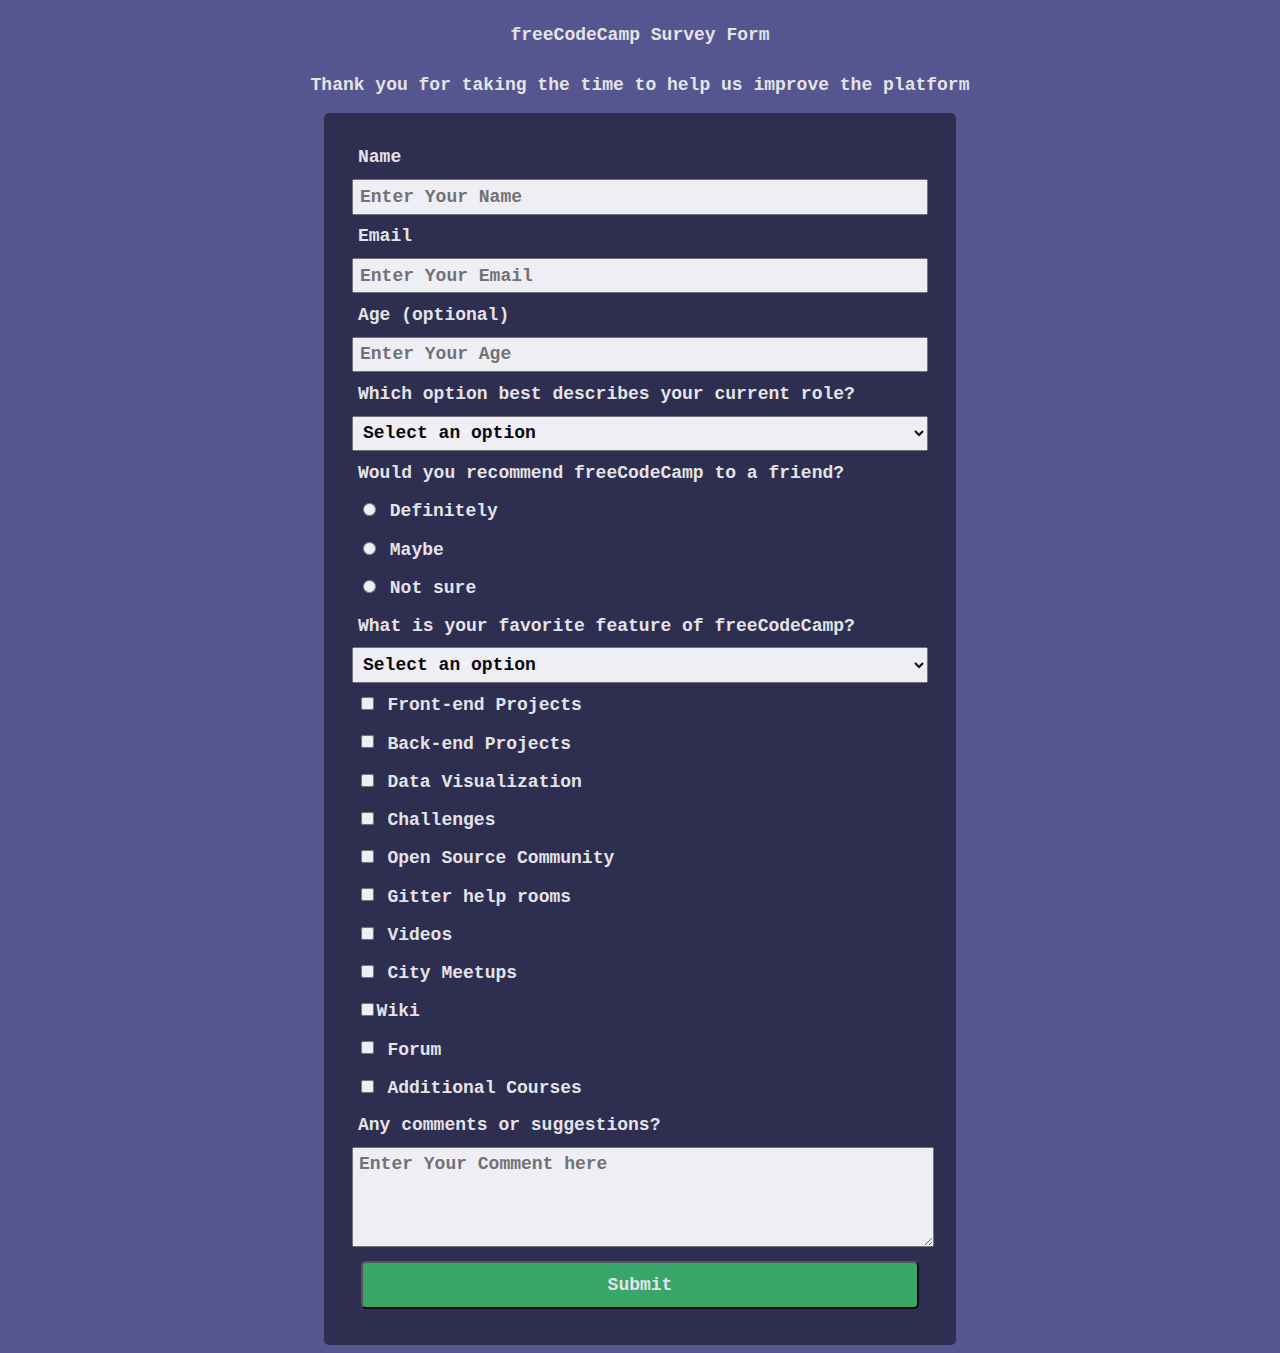
==== index.html @ 2144741a "Add files via upload" ====
<!DOCTYPE html>
<html lang="en">

<head>
      <meta charset="UTF-8">
      <link rel="stylesheet" href="css/main.css">
      <title>Survey Form</title>
</head>

<body>
      <main class="main">
            <h1 id="title">freeCodeCamp Survey Form</h1>
            <p id="description">Thank you for taking the time to help us improve the platform</p>

            <form id="survey-form">
                  <label id="name-label" for="name">Name</label> <input type="text" id="name" required
                        placeholder="Enter Your Name">
                  <label id="email-label" for="email">Email</label> <input type="email" id="email" required
                        placeholder="Enter Your Email">
                  <label id="number-label" for="number">Age (optional)</label> <input type="number" id="number" min="0"
                        max="100" placeholder="Enter Your Age">
                  <label class="select" for="dropdown">Which option best describes your current role?</label>
                  <select class="select" id="dropdown">
                        <option value="" disabled selected hidden>Select an option</option>
                        <option>Student</option>
                        <option>Full Time Jop</option>
                        <option>Full Time Learner</option>
                        <option>Prefer Not To Say</option>
                        <option>Other</option>
                  </select>
                  <label class="radio">Would you recommend freeCodeCamp to a friend? </label>
                  <label class="radio"><input value="Definitely" name="radio" type="radio"> Definitely</label>
                  <label class="radio"><input value="Maybe" name="radio" type="radio"> Maybe</label>
                  <label class="radio"><input value="Not sure" name="radio" type="radio"> Not sure</label>
                  <label class="select">What is your favorite feature of freeCodeCamp? </label>
                  <select class="select" id="dropdown2">
                        <option value="" disabled selected hidden>Select an option</option>
                        <option>Challenges</option>
                        <option>Projects</option>
                        <option>Community</option>
                        <option>Open source</option>
                  </select>
                  <label class="checkbox"><input class="checkbox" type="checkbox" value="Front-end Projects"> Front-end
                        Projects </label>
                  <label class="checkbox"><input class="checkbox" type="checkbox" value="Back-end Projects"> Back-end
                        Projects </label>
                  <label class="checkbox"><input class="checkbox" type="checkbox" value="Data Visualization"> Data
                        Visualization </label>
                  <label class="checkbox"><input class="checkbox" type="checkbox" value="Challenges"> Challenges
                  </label>
                  <label class="checkbox"><input class="checkbox" type="checkbox" value="Open Source Community"> Open
                        Source Community </label>
                  <label class="checkbox"><input class="checkbox" type="checkbox" value="Gitter help rooms"> Gitter help
                        rooms </label>
                  <label class="checkbox"> <input class="checkbox" type="checkbox" value="Videos"> Videos </label>
                  <label class="checkbox"><input class="checkbox" type="checkbox" value="City Meetups"> City Meetups
                  </label>
                  <label class="checkbox"> <input class="checkbox" type="checkbox" value="Wiki">Wiki </label>
                  <label class="checkbox"> <input class="checkbox" type="checkbox" value="Forum"> Forum </label>
                  <label class="checkbox"><input class="checkbox" type="checkbox" value="Additional Courses"> Additional
                        Courses </label>

                  <label class="text-area">Any comments or suggestions?</label> <textarea class="text-area"
                        placeholder="Enter Your Comment here"></textarea>
                  <input type="submit" id="submit">
            </form>

      </main>

      <script src="https://cdn.freecodecamp.org/testable-projects-fcc/v1/bundle.js"></script>
</body>

</html>
---- css/main.css ----
*{
     box-sizing: border-box;
     font-family:  Courier, monospace;
     font-size: 18px;
     font-weight: bold;
}
body{
  
  /*  background: url('../media/images/Debate.jpg') ; */
     opacity: 0.9;
     background-attachment: fixed;
     background-size: cover;
     background-repeat: no-repeat;
     color: #F3F3F3;
     background-color: #55568F;
}

#title{
     text-align: center;
     padding: 1%;
}
#description{
     text-align: center;

}
#survey-form{
     background-color: #2A2A4A;
     padding: 2%;
     width: 50%;
     display: flex;
     margin: auto;
     border-radius: 5px;
     flex-direction: column;
     justify-items: center;
}
#name,#name-label,#email,#email-label,#number,#number-label,.radio,.select,.checkbox,.text-area{
     padding: 1%;
     margin: 0.5%;
}
#survey-form textarea{
     width: 100%;
     min-height: 100px;
     resize: vertical;
}
#survey-form input[type=submit]{
    background-color: #37AF65;
    color: #F3F3F3;
    padding: 2%;
    border-radius: 5px;
    margin: 2%;
    cursor: pointer;
}
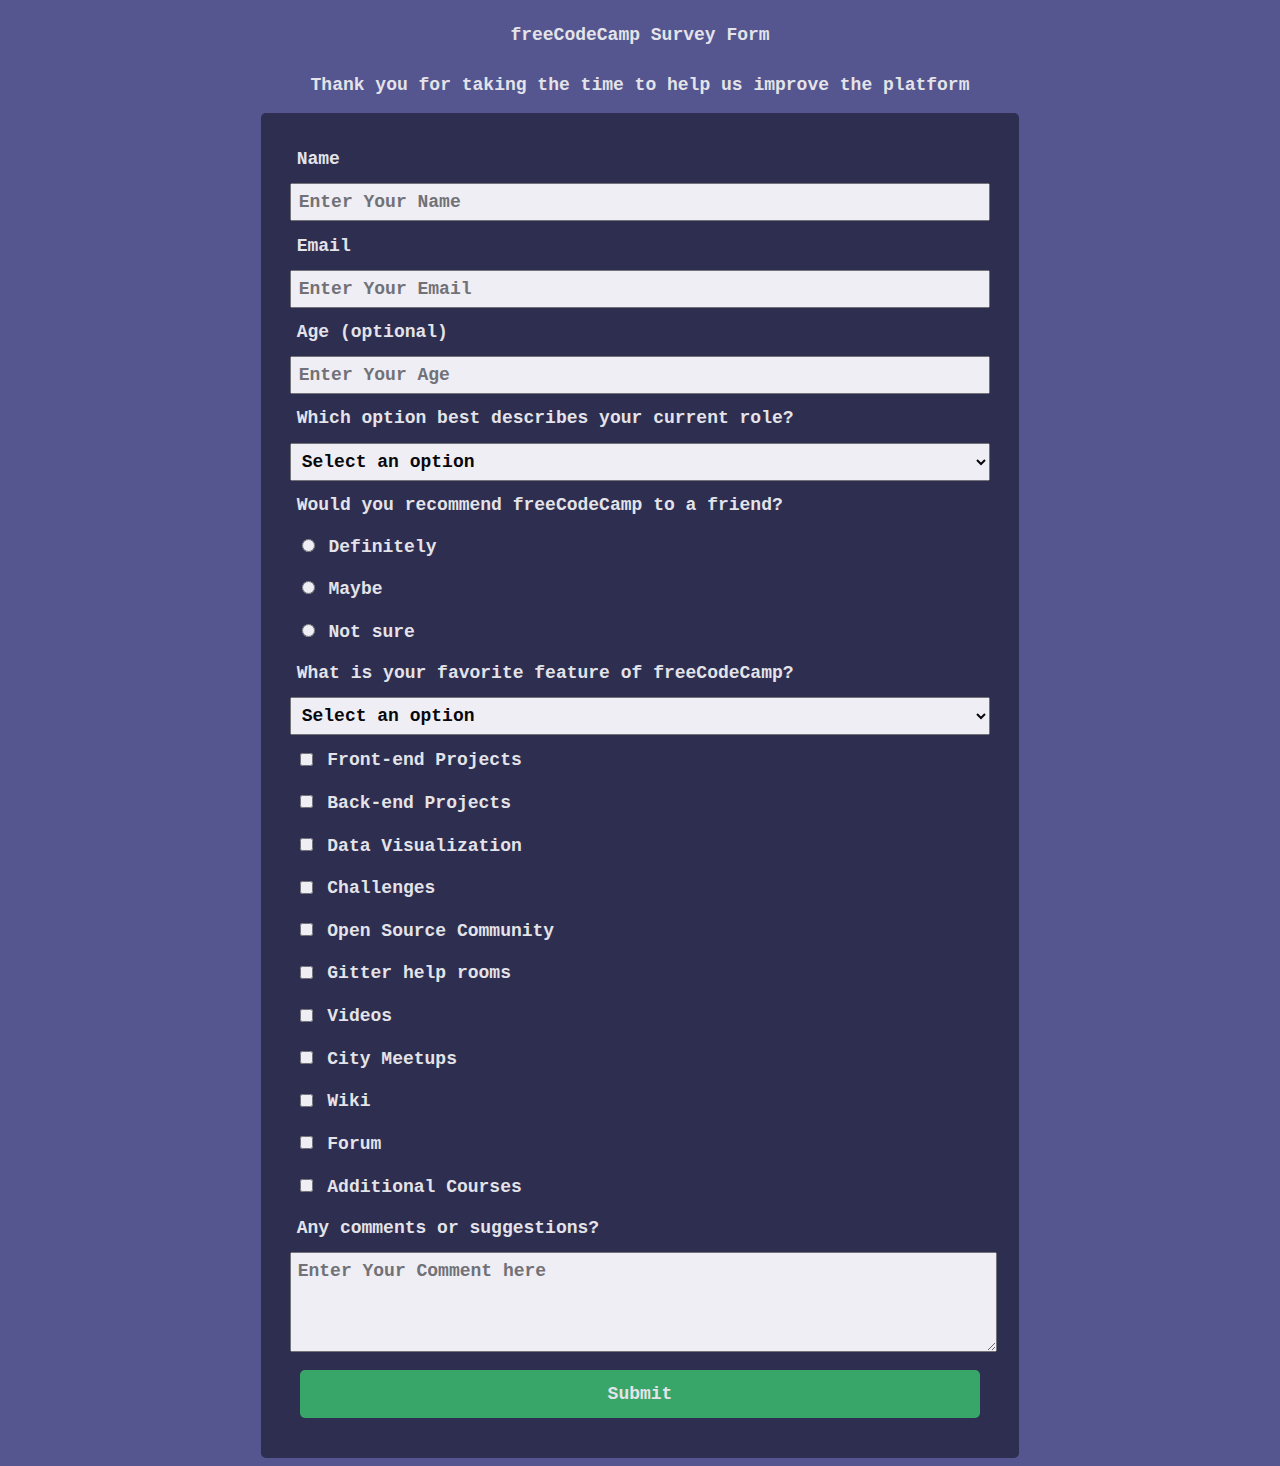
==== commit 253cca4c: "modify media query" ====
--- a/index.html
+++ b/index.html
@@ -1,8 +1,10 @@
 <!DOCTYPE html>
+
 <html lang="en">
 
 <head>
       <meta charset="UTF-8">
+      <meta name="viewport" content="width=device-width, initial-scale=1.0">
       <link rel="stylesheet" href="css/main.css">
       <title>Survey Form</title>
 </head>
@@ -55,7 +57,7 @@
                   <label class="checkbox"> <input class="checkbox" type="checkbox" value="Videos"> Videos </label>
                   <label class="checkbox"><input class="checkbox" type="checkbox" value="City Meetups"> City Meetups
                   </label>
-                  <label class="checkbox"> <input class="checkbox" type="checkbox" value="Wiki">Wiki </label>
+                  <label class="checkbox"> <input class="checkbox" type="checkbox" value="Wiki"> Wiki </label>
                   <label class="checkbox"> <input class="checkbox" type="checkbox" value="Forum"> Forum </label>
                   <label class="checkbox"><input class="checkbox" type="checkbox" value="Additional Courses"> Additional
                         Courses </label>
--- a/css/main.css
+++ b/css/main.css
@@ -26,7 +26,7 @@
 #survey-form{
      background-color: #2A2A4A;
      padding: 2%;
-     width: 50%;
+     width:60%;
      display: flex;
      margin: auto;
      border-radius: 5px;
@@ -49,6 +49,15 @@
     border-radius: 5px;
     margin: 2%;
     cursor: pointer;
+    border: 1px;
+
+}
+
+
+@media   (max-width: 600px ) {
+     #survey-form{
+          width: 95%;
+     }
 }
 
 
